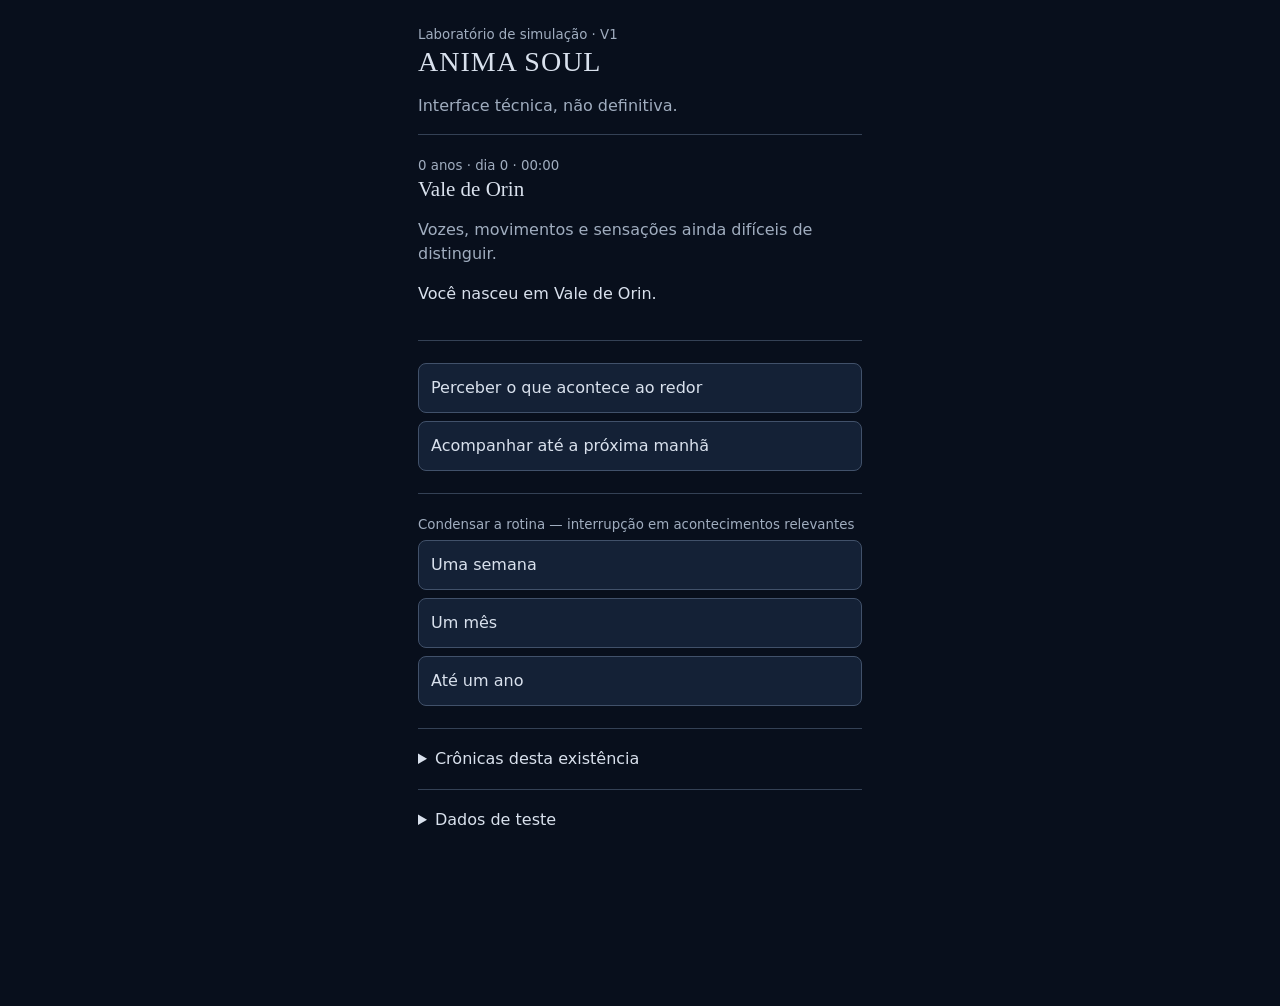
==== laboratorio-procedural.html @ 401edba5 "Add mobile-first procedural simulation test harness" ====
<!doctype html>
<html lang="pt-BR"><head><meta charset="utf-8"><meta name="viewport" content="width=device-width,initial-scale=1"><title>Anima Soul — Laboratório procedural</title>
<style>
:root{color-scheme:dark;font:16px/1.5 system-ui,sans-serif;background:#080f1c;color:#d9e1ed}*{box-sizing:border-box}body{margin:0}main{max-width:480px;margin:auto;padding:22px 18px 100px}h1{font:normal 28px Georgia,serif;letter-spacing:1px;margin:0}h2{font:normal 21px Georgia,serif;margin:0 0 8px}small,.muted{color:#a0adbf}section{border-top:1px solid #344155;padding:18px 0}button,select{font:inherit;color:inherit;background:#142136;border:1px solid #41516a;border-radius:8px;padding:12px;margin:4px 0;width:100%;text-align:left}button:active{background:#253754}button:disabled{opacity:.5}#pray{position:fixed;right:max(16px,calc((100vw - 450px)/2));bottom:18px;border-radius:50%;width:58px;height:58px;text-align:center;padding:0;box-shadow:0 4px 20px #0007;font-size:24px}summary{cursor:pointer}ol{padding-left:22px}li{margin:8px 0}#notice{min-height:1.5em}
</style><script src="simulation-v1.js" defer></script></head><body><main><header><small>Laboratório de simulação · V1</small><h1>ANIMA SOUL</h1><p class="muted">Interface técnica, não definitiva.</p></header><section id="screen"></section><section id="actions"></section><section id="time"></section><section><details><summary>Crônicas desta existência</summary><ol id="journal"></ol></details></section><section><details><summary>Dados de teste</summary><p id="debug"></p><button id="reset">Gerar outra existência de teste</button></details></section><p id="notice" role="status"></p><button id="pray" hidden aria-label="Orar" title="Orar">✧</button></main>
<script>
document.addEventListener('DOMContentLoaded',()=>{
 const A=window.AnimaSimulationV1,key='anima-procedural-lab-v1';let s;const $=id=>document.getElementById(id);const node=(tag,txt,cls)=>{const n=document.createElement(tag);n.textContent=txt;if(cls)n.className=cls;return n};
 const fresh=()=>A.make(crypto.getRandomValues(new Uint32Array(1))[0]);
 try{s=A.load(localStorage.getItem(key));}catch{s=fresh();}
 function save(){try{localStorage.setItem(key,A.save(s));$('notice').textContent='';}catch{$('notice').textContent='Não foi possível salvar o progresso neste navegador.';}}
 function execute(op){const r=A.apply(s,{id:s.seed+':'+s.revision+':'+op.id,revision:s.revision,token:op.token});if(r.status==='accepted'){s=r.state;save();render();}else $('notice').textContent=r.reason;}
 function render(){const v=A.view(s),clock=String(Math.floor(v.minute/60)).padStart(2,'0')+':'+String(v.minute%60).padStart(2,'0');
 $('screen').replaceChildren(node('small',v.age+' anos · dia '+v.day+' · '+clock),node('h2',v.alive?v.place:'Existência encerrada'),node('p',v.context,'muted'),node('p',v.text));
 $('actions').replaceChildren();for(const op of v.options.filter(x=>!x.floating)){const b=node('button',op.label);b.onclick=()=>execute(op);$('actions').append(b);}
 const prayer=v.options.find(x=>x.floating);$('pray').hidden=!prayer;$('pray').onclick=prayer?()=>execute(prayer):null;
 $('time').replaceChildren();if(v.canCondense){$('time').append(node('small','Condensar a rotina — interrupção em acontecimentos relevantes'));for(const [days,label] of [[7,'Uma semana'],[30,'Um mês'],[365,'Até um ano']]){const b=node('button',label);b.onclick=()=>{const r=A.condense(s,days,s.revision);if(r.status==='accepted'){s=r.state;save();render();}else $('notice').textContent=r.reason;};$('time').append(b);}}
 $('journal').replaceChildren(...v.journal.slice(-100).reverse().map(f=>node('li','Dia '+f.day+' · '+f.text)));
 $('debug').textContent='Seed: '+s.seed+' · Revisão: '+s.revision+' · Era: '+v.era+' · Local: '+v.location+' · Pessoas: '+s.people.length;
 }
 $('reset').onclick=()=>{if(confirm('Encerrar este teste e gerar uma nova existência aleatória?')){s=fresh();save();render();}};
 save();render();
});
</script></body></html>
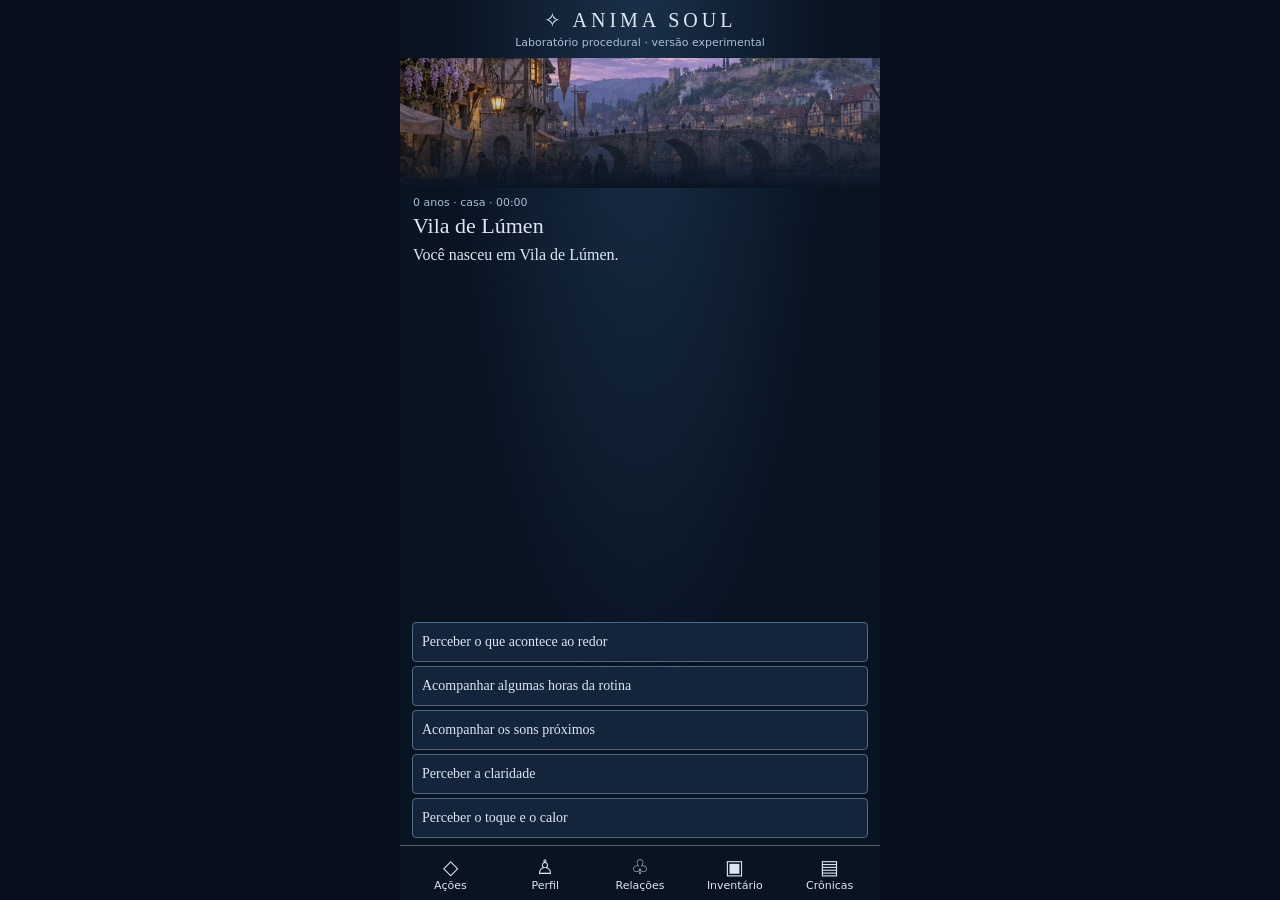
==== commit c313dd88: "Use progressive narration and compact five-tab reading interface in procedural lab" ====
--- a/laboratorio-procedural.html
+++ b/laboratorio-procedural.html
@@ -1,24 +1,27 @@
-<!doctype html>
-<html lang="pt-BR"><head><meta charset="utf-8"><meta name="viewport" content="width=device-width,initial-scale=1"><title>Anima Soul — Laboratório procedural</title>
-<style>
-:root{color-scheme:dark;font:16px/1.5 system-ui,sans-serif;background:#080f1c;color:#d9e1ed}*{box-sizing:border-box}body{margin:0}main{max-width:480px;margin:auto;padding:22px 18px 100px}h1{font:normal 28px Georgia,serif;letter-spacing:1px;margin:0}h2{font:normal 21px Georgia,serif;margin:0 0 8px}small,.muted{color:#a0adbf}section{border-top:1px solid #344155;padding:18px 0}button,select{font:inherit;color:inherit;background:#142136;border:1px solid #41516a;border-radius:8px;padding:12px;margin:4px 0;width:100%;text-align:left}button:active{background:#253754}button:disabled{opacity:.5}#pray{position:fixed;right:max(16px,calc((100vw - 450px)/2));bottom:18px;border-radius:50%;width:58px;height:58px;text-align:center;padding:0;box-shadow:0 4px 20px #0007;font-size:24px}summary{cursor:pointer}ol{padding-left:22px}li{margin:8px 0}#notice{min-height:1.5em}
-</style><script src="simulation-v1.js" defer></script></head><body><main><header><small>Laboratório de simulação · V1</small><h1>ANIMA SOUL</h1><p class="muted">Interface técnica, não definitiva.</p></header><section id="screen"></section><section id="actions"></section><section id="time"></section><section><details><summary>Crônicas desta existência</summary><ol id="journal"></ol></details></section><section><details><summary>Dados de teste</summary><p id="debug"></p><button id="reset">Gerar outra existência de teste</button></details></section><p id="notice" role="status"></p><button id="pray" hidden aria-label="Orar" title="Orar">✧</button></main>
-<script>
+<!doctype html><html lang="pt-BR"><head><meta charset="utf-8"><meta name="viewport" content="width=device-width,initial-scale=1,viewport-fit=cover"><title>Anima Soul — Laboratório procedural</title><script src="simulation-v1.js" defer></script><script src="narration.js" defer></script><style>
+:root{color-scheme:dark;background:#080f1c;color:#dce6f3;font:16px Georgia,serif}*{box-sizing:border-box}body{margin:0}main{max-width:480px;height:100vh;height:100dvh;overflow:hidden;margin:auto;display:flex;flex-direction:column;background:radial-gradient(ellipse at top,#1a3048,#091423 55%);position:relative}header{padding:8px 12px;text-align:center}h1{font-size:20px;letter-spacing:4px;font-weight:400;margin:0}h2{font-size:22px;font-weight:400;margin:4px 0}small{font:11px system-ui;color:#a9bdd5}#art{flex:0 0 clamp(60px,16dvh,130px);background-size:cover;background-position:center;position:relative}#screen{min-height:0;flex:1;display:flex;flex-direction:column;padding:8px 13px}#prose{overflow-y:auto;min-height:0;flex:1;white-space:pre-line;line-height:1.5;overscroll-behavior:contain}#actions{flex:none;max-height:47dvh;overflow:auto;padding:0 12px 5px}button,select{font:inherit;color:inherit;background:#14253b;border:1px solid #526984;border-radius:4px;padding:7px 9px;min-height:40px;width:100%;text-align:left}button:disabled{opacity:.45}#actions button{margin:2px 0;font-size:14px}#pray{position:absolute;right:12px;top:calc(38px + clamp(60px,16dvh,130px) - 42px);width:36px;height:36px;min-height:36px;border-radius:50%;padding:0;text-align:center;font-size:21px}#nav{display:grid;grid-template-columns:repeat(5,1fr);border-top:1px solid #4a6079;padding:5px 3px max(5px,env(safe-area-inset-bottom))}#nav button{border:0;background:transparent;text-align:center;font:11px system-ui;min-height:44px;padding:2px}#nav b{display:block;font:20px Georgia}#notice{font:11px system-ui;color:#dfc8a8;margin:0 12px}#finish{font-size:12px;min-height:28px;border:0;background:none;text-align:right}dialog{width:min(94vw,440px);max-height:85dvh;background:#101e30;color:inherit;border:1px solid #8198b4;border-radius:8px}dialog button{margin:4px 0}dialog p{line-height:1.5}button:focus-visible{outline:2px solid #d0e4ff}[hidden]{display:none!important}
+</style></head><body><main><header><h1>✧ ANIMA SOUL</h1><small>Laboratório procedural · versão experimental</small></header><div id="art"></div><section id="screen"><small id="meta"></small><h2 id="title"></h2><div id="prose"></div><button id="finish" hidden>Mostrar texto completo</button></section><section id="actions"></section><p id="notice" role="status"></p><button id="pray" hidden aria-label="Orar">✧</button><nav id="nav"><button data-panel="actions"><b>◇</b>Ações</button><button data-panel="profile"><b>♙</b>Perfil</button><button data-panel="relations"><b>♧</b>Relações</button><button data-panel="inventory"><b>▣</b>Inventário</button><button data-panel="chronicles"><b>▤</b>Crônicas</button></nav></main><dialog id="panel"><h2 id="panel-title"></h2><div id="panel-content"></div><button id="close">Retomar a narrativa</button></dialog><script>
 document.addEventListener('DOMContentLoaded',()=>{
- const A=window.AnimaSimulationV1,key='anima-procedural-lab-v1';let s;const $=id=>document.getElementById(id);const node=(tag,txt,cls)=>{const n=document.createElement(tag);n.textContent=txt;if(cls)n.className=cls;return n};
- const fresh=()=>A.make(crypto.getRandomValues(new Uint32Array(1))[0]);
- try{s=A.load(localStorage.getItem(key));}catch{s=fresh();}
- function save(){try{localStorage.setItem(key,A.save(s));$('notice').textContent='';}catch{$('notice').textContent='Não foi possível salvar o progresso neste navegador.';}}
- function execute(op){const r=A.apply(s,{id:s.seed+':'+s.revision+':'+op.id,revision:s.revision,token:op.token});if(r.status==='accepted'){s=r.state;save();render();}else $('notice').textContent=r.reason;}
- function render(){const v=A.view(s),clock=String(Math.floor(v.minute/60)).padStart(2,'0')+':'+String(v.minute%60).padStart(2,'0');
- $('screen').replaceChildren(node('small',v.age+' anos · dia '+v.day+' · '+clock),node('h2',v.alive?v.place:'Existência encerrada'),node('p',v.context,'muted'),node('p',v.text));
- $('actions').replaceChildren();for(const op of v.options.filter(x=>!x.floating)){const b=node('button',op.label);b.onclick=()=>execute(op);$('actions').append(b);}
- const prayer=v.options.find(x=>x.floating);$('pray').hidden=!prayer;$('pray').onclick=prayer?()=>execute(prayer):null;
- $('time').replaceChildren();if(v.canCondense){$('time').append(node('small','Condensar a rotina — interrupção em acontecimentos relevantes'));for(const [days,label] of [[7,'Uma semana'],[30,'Um mês'],[365,'Até um ano']]){const b=node('button',label);b.onclick=()=>{const r=A.condense(s,days,s.revision);if(r.status==='accepted'){s=r.state;save();render();}else $('notice').textContent=r.reason;};$('time').append(b);}}
- $('journal').replaceChildren(...v.journal.slice(-100).reverse().map(f=>node('li','Dia '+f.day+' · '+f.text)));
- $('debug').textContent='Seed: '+s.seed+' · Revisão: '+s.revision+' · Era: '+v.era+' · Local: '+v.location+' · Pessoas: '+s.people.length;
- }
- $('reset').onclick=()=>{if(confirm('Encerrar este teste e gerar uma nova existência aleatória?')){s=fresh();save();render();}};
- save();render();
+const A=AnimaSimulationV1,N=AnimaNarration.create(),key='anima-procedural-lab-v1',$=id=>document.getElementById(id);let s,speed='normal',lastKey='',outcome='';
+const fresh=()=>A.make(crypto.getRandomValues(new Uint32Array(1))[0]);try{s=A.load(localStorage.getItem(key));speed=localStorage.getItem(key+'-speed')||'normal';outcome=localStorage.getItem(key+'-outcome')||'';}catch{s=fresh();}
+const node=(tag,text)=>{let n=document.createElement(tag);n.textContent=text;return n};const button=(parent,label,fn)=>{let b=node('button',label);b.onclick=fn;parent.append(b);return b;};
+function save(){try{localStorage.setItem(key,A.save(s));localStorage.setItem(key+'-outcome',outcome);localStorage.setItem(key+'-speed',speed);$('notice').textContent='';}catch{$('notice').textContent='Não foi possível salvar neste navegador.';}}
+function execute(op){if(N.active)return;const r=A.apply(s,{id:s.seed+':'+s.revision+':'+op.id,revision:s.revision,token:op.token});if(r.status==='accepted'){outcome=r.outcome||'';s=r.state;save();$('panel').close();render();}else $('notice').textContent=r.reason;}
+function render(){N.stop();const v=A.view(s),clock=String(Math.floor(v.minute/60)).padStart(2,'0')+':'+String(v.minute%60).padStart(2,'0'),k=s.seed+':'+s.revision;
+$('meta').textContent=v.age+' anos · '+v.location+' · '+clock;$('title').textContent=v.alive?v.place:'Existência encerrada';$('art').style.backgroundImage='linear-gradient(0deg,#091423,transparent 80%),url(art/'+v.era+'.webp)';$('actions').replaceChildren();
+const text=[outcome,v.text].filter((x,i,a)=>x&&a.indexOf(x)===i).join('\n\n');const opts=v.options.filter(x=>!x.floating).slice(0,5);for(const op of opts)button($('actions'),op.label,()=>execute(op));const prayer=v.options.find(x=>x.floating);$('pray').hidden=!prayer;$('pray').onclick=prayer?()=>execute(prayer):null;
+if(lastKey===k){$('prose').textContent=text;$('actions').hidden=false;$('finish').hidden=true;return;}lastKey=k;$('actions').hidden=true;$('finish').hidden=false;$('prose').scrollTop=0;
+N.play({key:k,text,speed,onText:t=>{$('prose').textContent=t;$('prose').scrollTop=$('prose').scrollHeight;},onDone:()=>{$('actions').hidden=false;$('finish').hidden=true;}});
+}
+$('finish').onclick=()=>N.finish();$('close').onclick=()=>$('panel').close();
+function panel(which){const v=A.view(s),p=$('panel-content');p.replaceChildren();$('panel-title').textContent=({actions:'Ações',profile:'Perfil',relations:'Relações',inventory:'Inventário',chronicles:'Crônicas'})[which];
+const line=t=>p.append(node('p',t));
+if(which==='actions'){if(N.active)line('Aguarde o narrador terminar.');else {for(const op of v.options.filter(x=>!x.floating))button(p,op.label,()=>execute(op));if(v.canCondense){for(const d of [7,30,365])button(p,'Acompanhar até '+d+' dias de rotina',()=>{const r=A.condense(s,d,s.revision);if(r.status==='accepted'){s=r.state;outcome='';save();$('panel').close();render();}});}}}
+if(which==='profile'){line(v.age+' anos · '+v.stage);line('Saúde: '+s.player.health);Object.entries(s.player.knowledge).forEach(([k,n])=>line(k+' · experiências: '+n));line('Ritmo da narração');for(const [k,label] of [['slow','Calmo'],['normal','Natural'],['fast','Rápido'],['instant','Texto completo']])button(p,label,()=>{speed=k;save();$('panel').close();lastKey='';render();});}
+if(which==='relations')s.people.filter(x=>x.alive).forEach(x=>line(x.name+' · '+x.role+' · '+(x.occupation||'sem ofício')));
+if(which==='inventory'){line('Recursos disponíveis: '+s.player.money+' moedas.');line('Inventário de objetos ainda não implementado neste motor.');}
+if(which==='chronicles')v.journal.slice(-100).reverse().forEach(f=>line('Dia '+f.day+' · '+f.text));
+if(!$('panel').open)$('panel').showModal();}
+document.querySelectorAll('[data-panel]').forEach(b=>b.onclick=()=>panel(b.dataset.panel));save();render();
 });
 </script></body></html>
